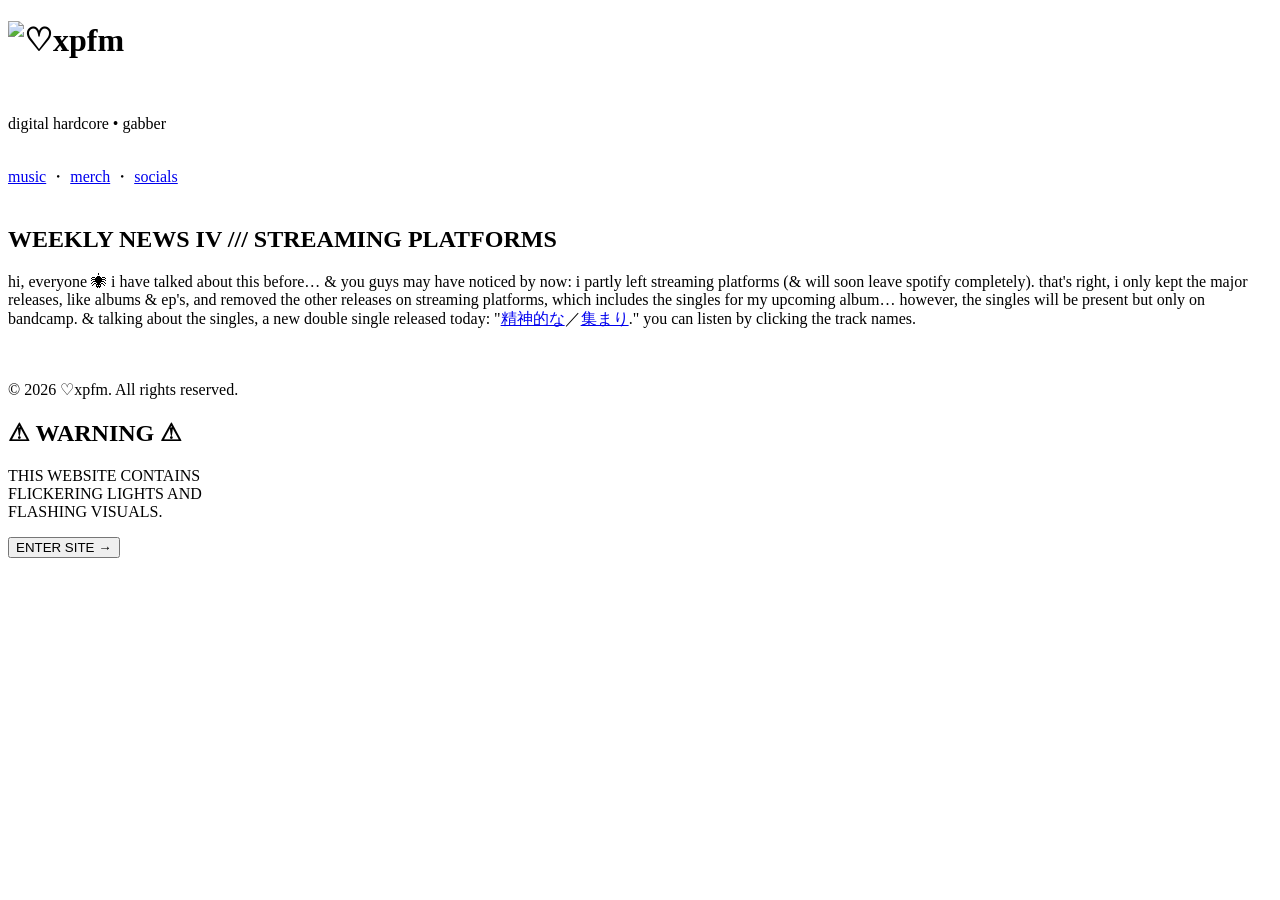
==== index.html @ 984452e7 "Update index.html" ====
<!DOCTYPE html>
<html lang="en">
<head>
    <!-- Main Stuff -->
    <meta charset="UTF-8">
    <title>♡xpfm｜new album out december 11th.</title>
    <link rel="icon" type="image/x-icon" href="LOGO2.png">
    <link rel="stylesheet" href="style.css">
    <link rel="preconnect" href="https://fonts.googleapis.com">
    <link rel="preconnect" href="https://fonts.gstatic.com" crossorigin>
    <!-- Libre Barcode 128 Text -->
    <link href="https://fonts.googleapis.com/css2?family=Libre+Barcode+128+Text&display=swap" rel="stylesheet">
    <!-- JetBrains Mono -->
    <link href="https://fonts.googleapis.com/css2?family=JetBrains+Mono:ital,wght@0,100..800;1,100..800&display=swap" rel="stylesheet">
    <script defer src="main.js"></script>

</head>
<body>
<header>
    <h1>
        <img src="LOGO.gif" alt="♡xpfm" height="100" width="256" class="logo" id="logo">
    </h1>
    <br>
    <p class="jetbrains-mono headerp text">digital hardcore • gabber</p>
    <br>
    <nav class="jetbrains-mono nav">
        <a href="music.html" class="text">music</a>
        ・
        <a href="merch.html" class="text">merch</a>
        ・
        <a href="socials.html" class="text">socials</a>
    </nav>
</header>

<br>

<section class="block">
    <h2 class="libre-barcode-128-text-regular big">WEEKLY NEWS IV /// STREAMING PLATFORMS</h2>
    <p class="jetbrains-mono">
        hi, everyone 🕷 i have talked about️ this before… & you guys may have noticed by now: i partly left streaming platforms (& will soon leave spotify completely). that's right, i only kept the major releases, like albums & ep's, and removed the other releases on streaming platforms, which includes the singles for my upcoming album… however, the singles will be present but only on bandcamp. & talking about the singles, a new double single released today: "<a
            href="https://krisnyrae.bandcamp.com/track/--31">精神的な</a>／<a href="https://krisnyrae.bandcamp.com/track/--33">集まり</a>." you can listen by clicking the track names.
</section>

<br>

<footer>
    <p class="jetbrains-mono">© 2026 ♡xpfm. All rights reserved.</p>
</footer>

<div id="warning">
    <div class="warning-box">
        <h2 class="jetbrains-mono">⚠ WARNING ⚠</h2>
        <p class="jetbrains-mono">
            THIS WEBSITE CONTAINS<br>
            FLICKERING LIGHTS AND<br>
            FLASHING VISUALS.
        </p>

        <button class="jetbrains-mono" onclick="enterSite()">
            ENTER SITE →
        </button>
    </div>
</div>

</body>

</html>
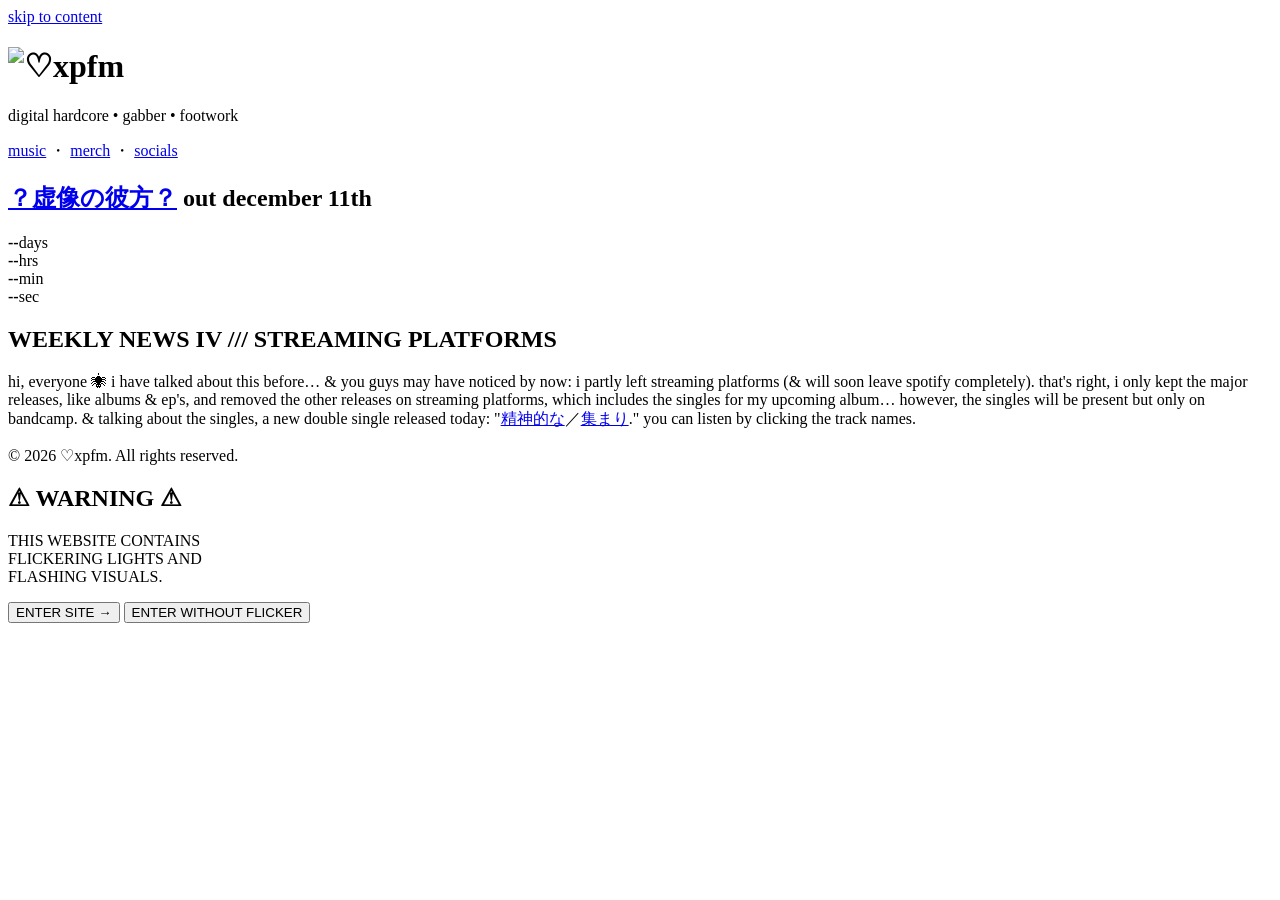
==== commit 3fb948bc: "Update index.html" ====
--- a/index.html
+++ b/index.html
@@ -1,67 +1,84 @@
 <!DOCTYPE html>
 <html lang="en">
 <head>
-    <!-- Main Stuff -->
     <meta charset="UTF-8">
+    <meta name="viewport" content="width=device-width, initial-scale=1">
     <title>♡xpfm｜new album out december 11th.</title>
-    <link rel="icon" type="image/x-icon" href="LOGO2.png">
-    <link rel="stylesheet" href="style.css">
+    <meta name="description" content="♡xpfm — digital hardcore / gabber / footwork. new album out december 11th. music, merch and socials.">
+    <meta name="theme-color" content="#151515">
+
+    <!-- link previews. once the site has its final address, add absolute og:url and og:image tags here -->
+    <meta property="og:type" content="website">
+    <meta property="og:title" content="♡xpfm｜new album out december 11th.">
+    <meta property="og:description" content="digital hardcore • gabber • footwork. music, merch and socials.">
+
+    <link rel="icon" type="image/png" href="LOGO2.png">
+
+    <!-- Fonts: JetBrains Mono + Libre Barcode 128 Text (one request) -->
     <link rel="preconnect" href="https://fonts.googleapis.com">
     <link rel="preconnect" href="https://fonts.gstatic.com" crossorigin>
-    <!-- Libre Barcode 128 Text -->
-    <link href="https://fonts.googleapis.com/css2?family=Libre+Barcode+128+Text&display=swap" rel="stylesheet">
-    <!-- JetBrains Mono -->
-    <link href="https://fonts.googleapis.com/css2?family=JetBrains+Mono:ital,wght@0,100..800;1,100..800&display=swap" rel="stylesheet">
-    <script defer src="main.js"></script>
+    <link href="https://fonts.googleapis.com/css2?family=JetBrains+Mono:wght@400;700&family=Libre+Barcode+128+Text&display=swap" rel="stylesheet">
 
+    <link rel="stylesheet" href="style.css">
+    <script src="main.js" defer></script>
 </head>
 <body>
-<header>
-    <h1>
-        <img src="LOGO.gif" alt="♡xpfm" height="100" width="256" class="logo" id="logo">
-    </h1>
-    <br>
-    <p class="jetbrains-mono headerp text">digital hardcore • gabber</p>
-    <br>
-    <nav class="jetbrains-mono nav">
-        <a href="music.html" class="text">music</a>
-        ・
-        <a href="merch.html" class="text">merch</a>
-        ・
-        <a href="socials.html" class="text">socials</a>
-    </nav>
-</header>
+<a class="skip" href="#main">skip to content</a>
 
-<br>
+<div id="site">
+    <header>
+        <h1>
+            <img src="LOGO.gif" alt="♡xpfm" width="1280" height="660" class="logo" id="logo">
+        </h1>
+        <p class="jetbrains-mono tagline text">digital hardcore • gabber • footwork</p>
+        <nav class="jetbrains-mono nav" aria-label="main">
+            <a href="music.html" class="text">music</a>
+            <span aria-hidden="true">・</span>
+            <a href="merch.html" class="text">merch</a>
+            <span aria-hidden="true">・</span>
+            <a href="socials.html" class="text">socials</a>
+        </nav>
+    </header>
 
-<section class="block">
-    <h2 class="libre-barcode-128-text-regular big">WEEKLY NEWS IV /// STREAMING PLATFORMS</h2>
-    <p class="jetbrains-mono">
-        hi, everyone 🕷 i have talked about️ this before… & you guys may have noticed by now: i partly left streaming platforms (& will soon leave spotify completely). that's right, i only kept the major releases, like albums & ep's, and removed the other releases on streaming platforms, which includes the singles for my upcoming album… however, the singles will be present but only on bandcamp. & talking about the singles, a new double single released today: "<a
-            href="https://krisnyrae.bandcamp.com/track/--31">精神的な</a>／<a href="https://krisnyrae.bandcamp.com/track/--33">集まり</a>." you can listen by clicking the track names.
-</section>
+    <main id="main" tabindex="-1">
+        <section class="block" id="countdown" aria-labelledby="cd-title">
+            <h2 class="kicker" id="cd-title"><a href="https://krisnyrae.bandcamp.com/album/illusions-elsewhere">？虚像の彼方？</a> <span id="cd-status">out december 11th</span></h2>
+            <div class="count" role="timer">
+                <div><b data-u="d">--</b><span>days</span></div>
+                <div><b data-u="h">--</b><span>hrs</span></div>
+                <div><b data-u="m">--</b><span>min</span></div>
+                <div><b data-u="s">--</b><span>sec</span></div>
+            </div>
+        </section>
 
-<br>
+        <article class="block news">
+            <h2 class="libre-barcode-128-text-regular big">WEEKLY NEWS IV /// STREAMING PLATFORMS</h2>
+            <p class="jetbrains-mono">
+                hi, everyone 🕷 i have talked about this before… &amp; you guys may have noticed by now: i partly left streaming platforms (&amp; will soon leave spotify completely). that's right, i only kept the major releases, like albums &amp; ep's, and removed the other releases on streaming platforms, which includes the singles for my upcoming album… however, the singles will be present but only on bandcamp. &amp; talking about the singles, a new double single released today: "<a href="https://krisnyrae.bandcamp.com/track/--31">精神的な</a>／<a href="https://krisnyrae.bandcamp.com/track/--33">集まり</a>." you can listen by clicking the track names.
+            </p>
+        </article>
+    </main>
 
-<footer>
-    <p class="jetbrains-mono">© 2026 ♡xpfm. All rights reserved.</p>
-</footer>
+    <footer class="jetbrains-mono">
+        <p class="text">© 2026 ♡xpfm. All rights reserved.</p>
+        <button type="button" class="text btn" id="calm-toggle" hidden aria-label="turn the flickering background on or off">flicker: on</button>
+    </footer>
+</div>
 
-<div id="warning">
+<div id="warning" role="dialog" aria-modal="true" aria-labelledby="warning-title" aria-describedby="warning-text">
     <div class="warning-box">
-        <h2 class="jetbrains-mono">⚠ WARNING ⚠</h2>
-        <p class="jetbrains-mono">
+        <h2 class="jetbrains-mono" id="warning-title">⚠ WARNING ⚠</h2>
+        <p class="jetbrains-mono" id="warning-text">
             THIS WEBSITE CONTAINS<br>
             FLICKERING LIGHTS AND<br>
             FLASHING VISUALS.
         </p>
-
-        <button class="jetbrains-mono" onclick="enterSite()">
-            ENTER SITE →
-        </button>
+        <div class="actions">
+            <button type="button" data-enter="normal">ENTER SITE →</button>
+            <button type="button" data-enter="calm" class="secondary">ENTER WITHOUT FLICKER</button>
+        </div>
     </div>
 </div>
 
 </body>
-
 </html>
